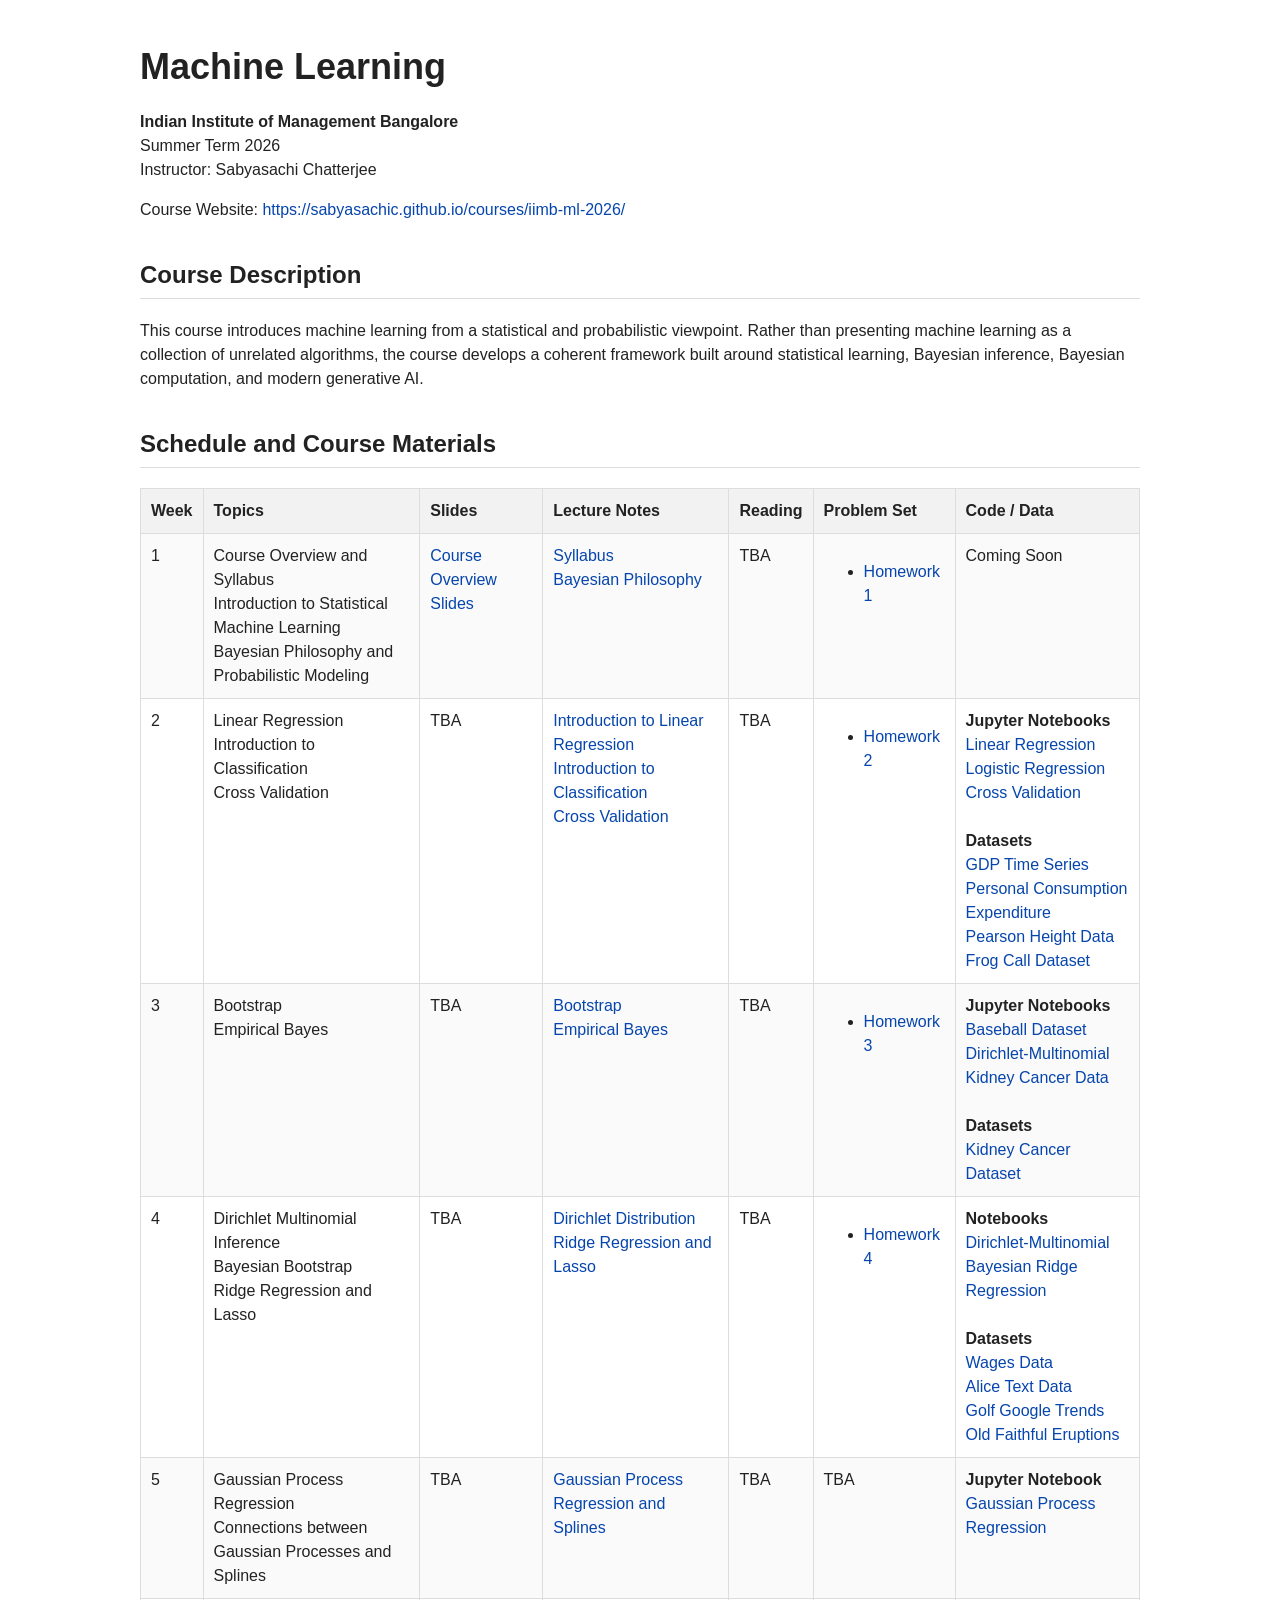
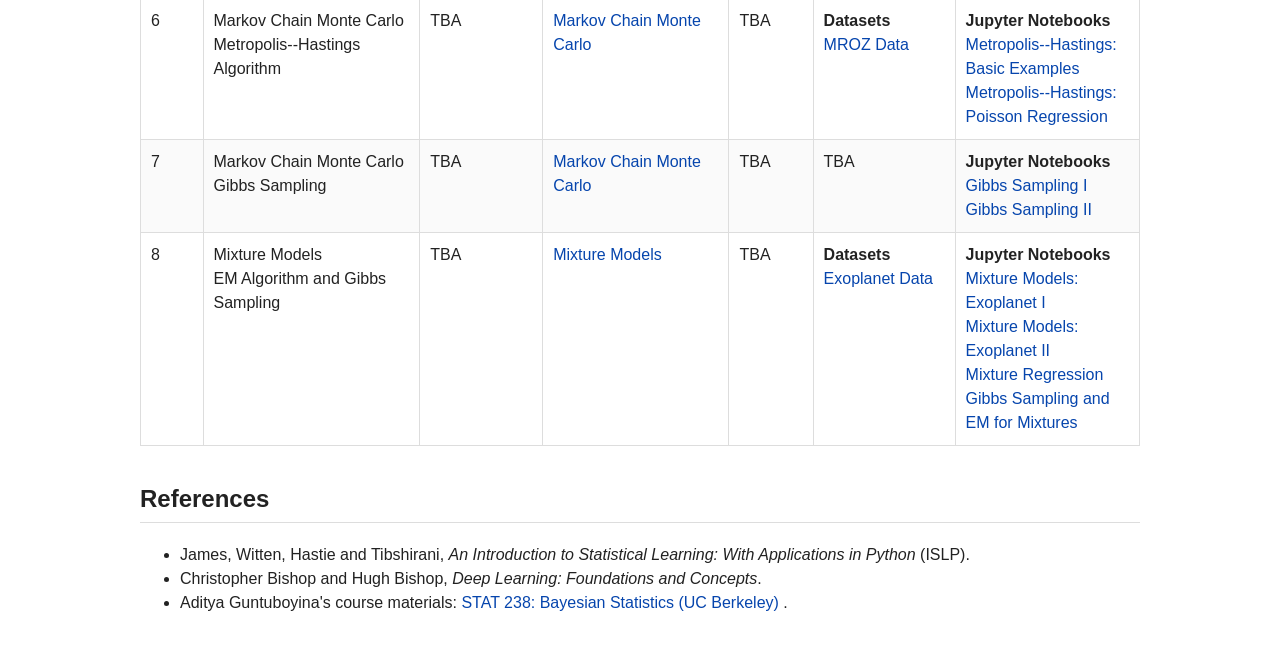
==== courses/iimb-ml-2026/index.html @ d4c7ecb0 "Update index.html" ====
<!DOCTYPE html>
<html>
<head>
<meta charset="UTF-8">
<title>Machine Learning | IIM Bangalore | Summer 2026</title>
<link rel="stylesheet" href="../../styles.css">
</head>

<body>

<h1>Machine Learning</h1>

<p>
<b>Indian Institute of Management Bangalore</b><br>
Summer Term 2026<br>
Instructor: Sabyasachi Chatterjee
</p>

<p>
Course Website:
<a href="https://sabyasachic.github.io/courses/iimb-ml-2026/">
https://sabyasachic.github.io/courses/iimb-ml-2026/
</a>
</p>

<h2>Course Description</h2>

<p>
This course introduces machine learning from a statistical and
probabilistic viewpoint. Rather than presenting machine learning as a
collection of unrelated algorithms, the course develops a coherent
framework built around statistical learning, Bayesian inference,
Bayesian computation, and modern generative AI.
</p>

<h2>Schedule and Course Materials</h2>

<table border="1" cellpadding="8">

<tr>
<th>Week</th>
<th>Topics</th>
<th>Slides</th>
<th>Lecture Notes</th>
<th>Reading</th>
<th>Problem Set</th>
<th>Code / Data</th>
</tr>

<tr>
<td>1</td>

<td>
Course Overview and Syllabus<br>
Introduction to Statistical Machine Learning<br>
Bayesian Philosophy and Probabilistic Modeling
</td>

<td>
<a href="notes/course_content.pdf">Course Overview Slides</a>
</td>

<td>
<a href="notes/Syllabus.pdf">Syllabus</a><br>
<a href="notes/Bayesian_Statistics.pdf">Bayesian Philosophy</a>
</td>

<td>TBA</td>

<td>
<ul>
<li><a href="assignments/HW1.pdf">Homework 1</a></li>
</ul>
</td>

<td>Coming Soon</td>

</tr>

  

<tr>

<td>2</td>

<td>
Linear Regression<br>
Introduction to Classification<br>
Cross Validation
</td>

<td>TBA</td>

<td>
<a href="notes/Linear_Regression.pdf">Introduction to Linear Regression</a><br>
<a href="notes/Classification.pdf">Introduction to Classification</a><br>
<a href="notes/CrossValidation.pdf">Cross Validation</a>
</td>

<td>TBA</td>

<td>
<ul>
<li><a href="assignments/HW2.pdf">Homework 2</a></li>
</ul>
</td>

<td>
<b>Jupyter Notebooks</b><br>
<a href="code/LinearREGRESSION.ipynb">Linear Regression</a><br>
<a href="code/Logistic_Regression.ipynb">Logistic Regression</a><br>
<a href="code/cross_validation.ipynb">Cross Validation</a>

<br><br>

<b>Datasets</b><br>
<a href="data/GDP_12Nov2025.csv">GDP Time Series</a><br>
<a href="data/PCEC_30Oct2025.csv">Personal Consumption Expenditure</a><br>
<a href="data/PearsonHeightData.txt">Pearson Height Data</a><br>
<a href="data/frogs.csv">Frog Call Dataset</a>
</td>

</tr>


  
<tr>

<td>3</td>

<td>
Bootstrap<br>
Empirical Bayes
</td>

<td>TBA</td>

<td>
<a href="notes/Bootstrap.pdf">Bootstrap</a><br>
<a href="notes/Empirical_Bayes.pdf">Empirical Bayes</a>
</td>

<td>TBA</td>

<td>
<ul>
<li><a href="assignments/HW3.pdf">Homework 3</a></li>
</ul>
</td>

<td>
<b>Jupyter Notebooks</b><br>
<a href="code/Baseball_Dataset.ipynb">Baseball Dataset</a><br>
<a href="code/Dirichlet_multinomial.ipynb">Dirichlet-Multinomial</a><br>
<a href="code/Kidney_Cancer_Data.ipynb">Kidney Cancer Data</a>

<br><br>

<b>Datasets</b><br>
<a href="data/KidneyCancerClean.csv">Kidney Cancer Dataset</a>
</td>

</tr>

<tr>

<td>4</td>

<td>
Dirichlet Multinomial Inference<br>
Bayesian Bootstrap<br>
Ridge Regression and Lasso
</td>

<td>TBA</td>

<td>
<a href="notes/Dirichlet.pdf">Dirichlet Distribution</a><br>
<a href="notes/RidgeandLasso.pdf">Ridge Regression and Lasso</a>
</td>

<td>TBA</td>

<td>
<ul>
<li><a href="assignments/HW4.pdf">Homework 4</a></li>
</ul>
</td>

<td>

<b>Notebooks</b><br>
<a href="code/Dirichlet_Multinomial.ipynb">Dirichlet-Multinomial</a><br>
<a href="code/Bayesian_Ridge.ipynb">Bayesian Ridge Regression</a>

<br><br>

<b>Datasets</b><br>
<a href="data/wagedata.csv">Wages Data</a><br>
<a href="data/alice.txt">Alice Text Data</a><br>
<a href="data/GolfTrends13March2026.csv">Golf Google Trends</a><br>
<a href="data/old_faithful_eruptions.txt">Old Faithful Eruptions</a>

</td>

</tr>
<tr>

<td>5</td>

<td>
Gaussian Process Regression<br>
Connections between Gaussian Processes and Splines
</td>

<td>TBA</td>

<td>
<a href="notes/GPandSplines.pdf">Gaussian Process Regression and Splines</a>
</td>

<td>TBA</td>

<td>TBA</td>

<td>
<b>Jupyter Notebook</b><br>
<a href="code/Gaussian_Process_Regression.ipynb">Gaussian Process Regression</a>
</td>

</tr>

<tr>

<td>6</td>

<td>
Markov Chain Monte Carlo<br>
Metropolis--Hastings Algorithm
</td>

<td>TBA</td>

<td>
<a href="notes/MCMC.pdf">Markov Chain Monte Carlo</a>
</td>

<td>TBA</td>

<td>
<b>Datasets</b><br>
<a href="data/MROZ.csv">MROZ Data</a>
</td>

<td>
<b>Jupyter Notebooks</b><br>
<a href="code/MH_basic.ipynb">Metropolis--Hastings: Basic Examples</a><br>
<a href="code/MH_PoiReg.ipynb">Metropolis--Hastings: Poisson Regression</a>
</td>

</tr>


<tr>

<td>7</td>

<td>
Markov Chain Monte Carlo<br>
Gibbs Sampling
</td>

<td>TBA</td>

<td>
<a href="notes/MCMC.pdf">Markov Chain Monte Carlo</a>
</td>

<td>TBA</td>

<td>TBA</td>

<td>
<b>Jupyter Notebooks</b><br>
<a href="code/Gibbs1.ipynb">Gibbs Sampling I</a><br>
<a href="code/Gibbs_2.ipynb">Gibbs Sampling II</a>
</td>

</tr>


<tr>

<td>8</td>

<td>
Mixture Models<br>
EM Algorithm and Gibbs Sampling
</td>

<td>TBA</td>

<td>
<a href="notes/mixture_models.pdf">Mixture Models</a>
</td>

<td>TBA</td>

<td>
<b>Datasets</b><br>
<a href="data/exoplanet_data.csv">Exoplanet Data</a>
</td>

<td>
<b>Jupyter Notebooks</b><br>
<a href="code/Mixture_Exoplanet-1.ipynb">Mixture Models: Exoplanet I</a><br>
<a href="code/Mixture_Exoplanet-2.ipynb">Mixture Models: Exoplanet II</a><br>
<a href="code/Mixture_Regression.ipynb">Mixture Regression</a><br>
<a href="code/Gibbs_EM_Mixture.ipynb">Gibbs Sampling and EM for Mixtures</a>
</td>

</tr>




</tr>

</table>

<h2>References</h2>

<ul>

<li>
James, Witten, Hastie and Tibshirani,
<i>An Introduction to Statistical Learning: With Applications in Python</i> (ISLP).
</li>

<li>
Christopher Bishop and Hugh Bishop,
<i>Deep Learning: Foundations and Concepts</i>.
</li>

<li>
Aditya Guntuboyina's course materials:
<a href="https://stat238.berkeley.edu/spring-2026/">
STAT 238: Bayesian Statistics (UC Berkeley)
</a>.
</li>

</ul>

</body>
</html>
---- styles.css ----
body {
  font-family: Arial, Helvetica, sans-serif;
  max-width: 1000px;
  margin: 40px auto;
  padding: 0 20px;
  line-height: 1.5;
  color: #222;
}

h1 {
  font-size: 36px;
  margin-bottom: 5px;
}

h2 {
  margin-top: 35px;
  border-bottom: 1px solid #ddd;
  padding-bottom: 5px;
}

table {
  border-collapse: collapse;
  width: 100%;
  margin-top: 15px;
}

th, td {
  border: 1px solid #ddd;
  padding: 10px;
  vertical-align: top;
}

th {
  background: #f2f2f2;
  text-align: left;
}

tr:nth-child(even) {
  background: #fafafa;
}

a {
  color: #0645ad;
  text-decoration: none;
}

a:hover {
  text-decoration: underline;
}
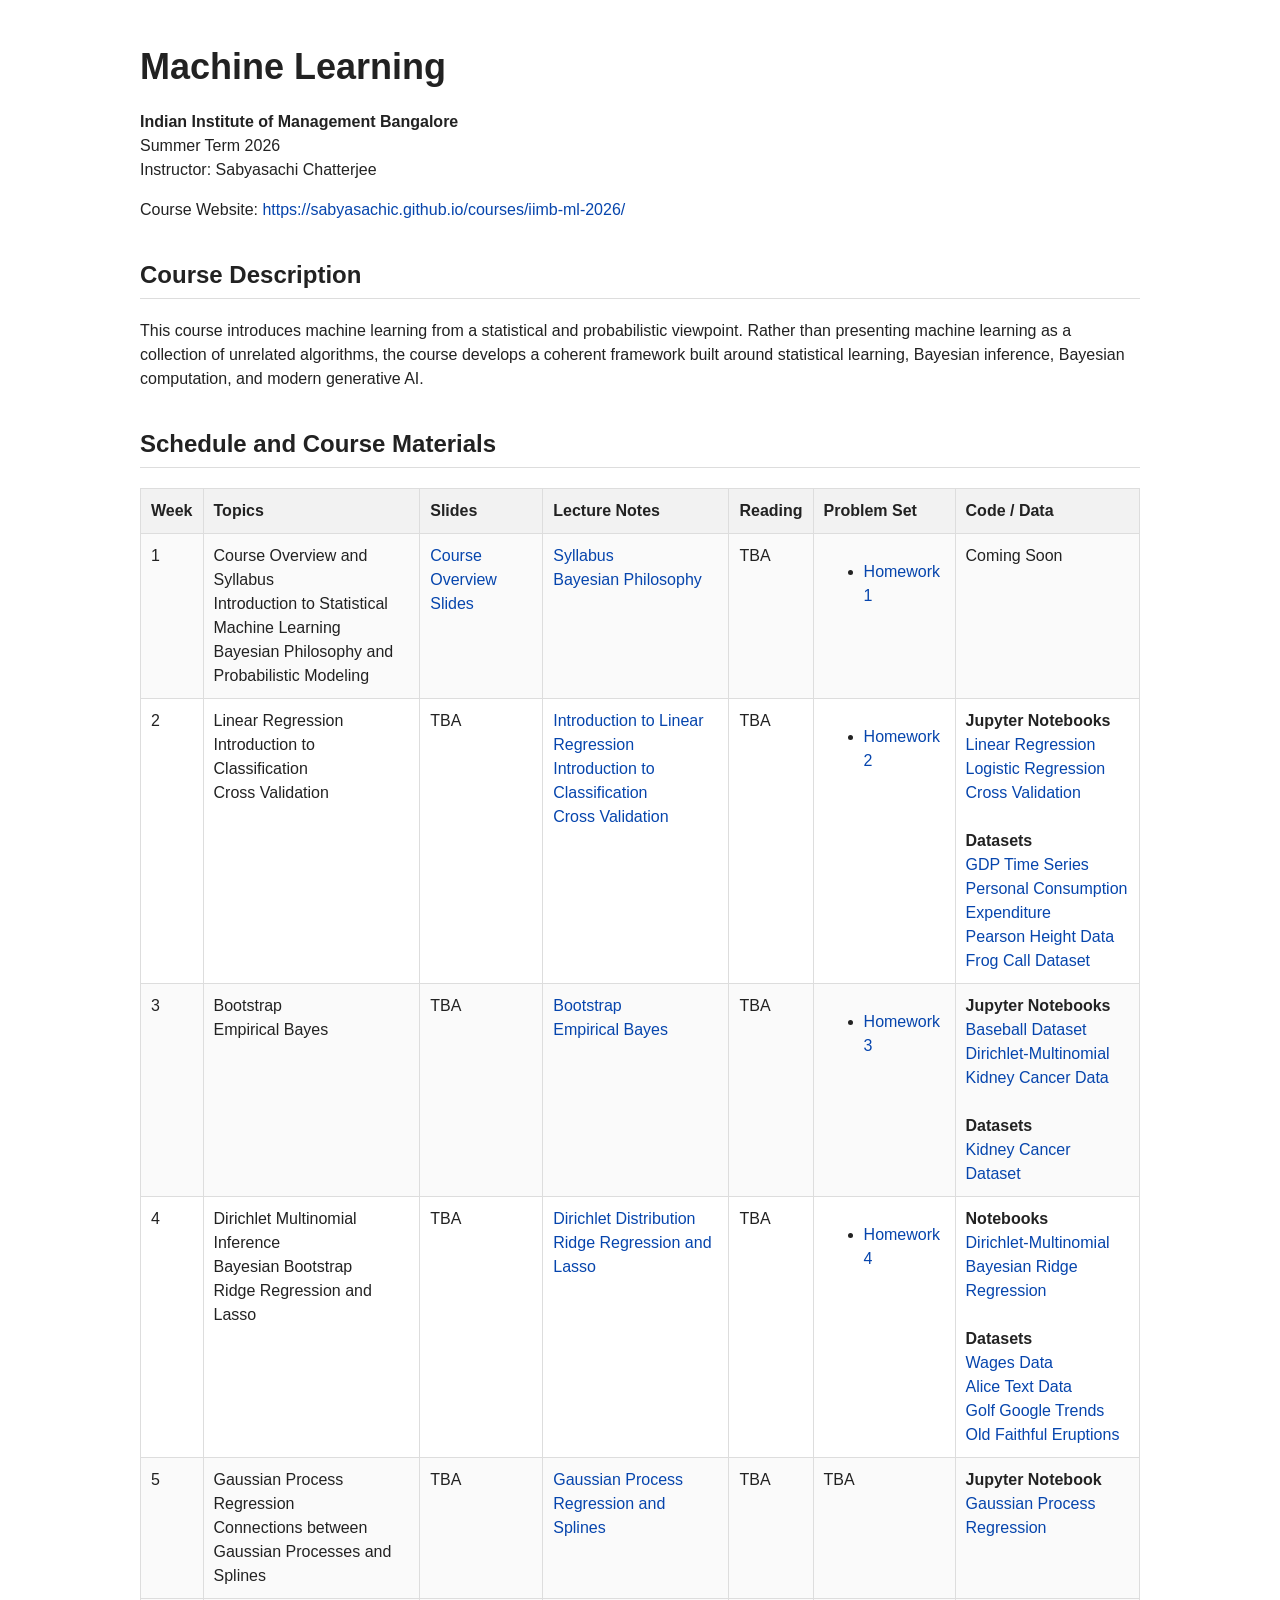
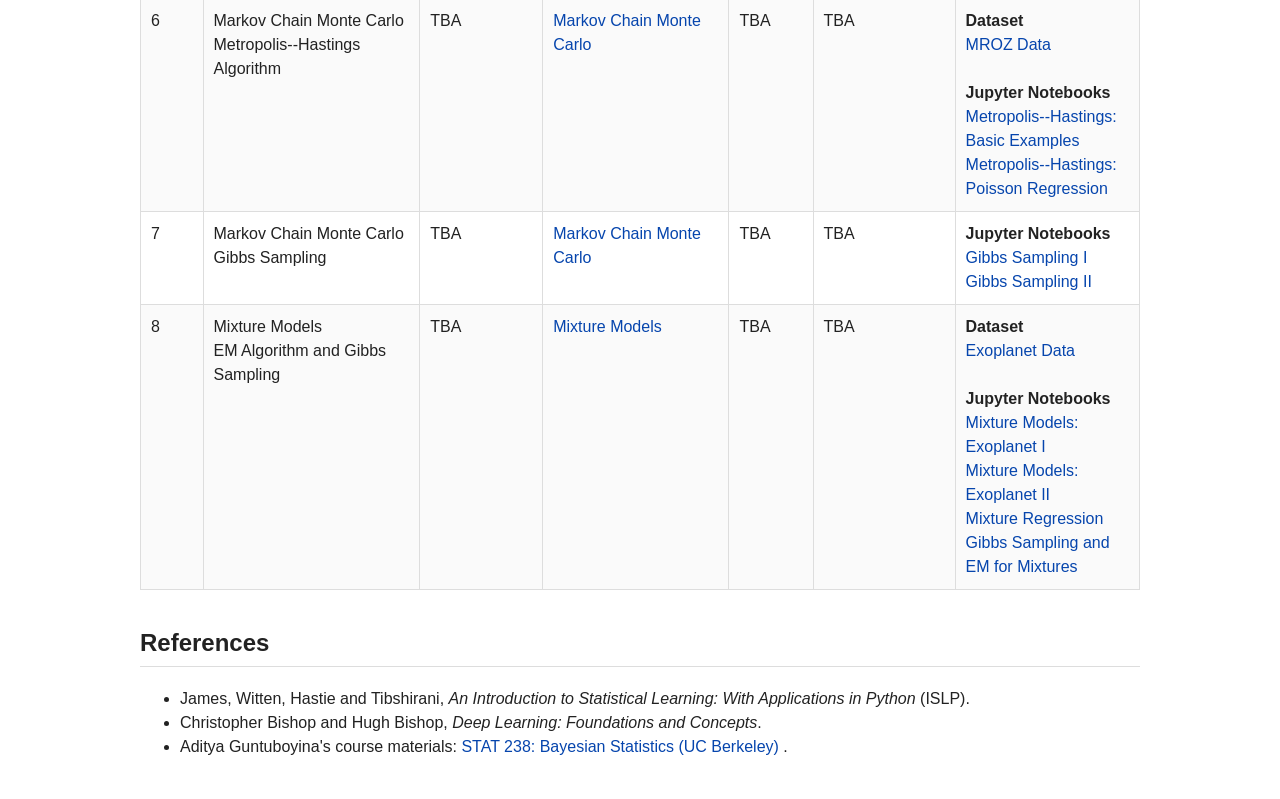
==== commit 4d15d42b: "Update index.html" ====
--- a/courses/iimb-ml-2026/index.html
+++ b/courses/iimb-ml-2026/index.html
@@ -232,6 +232,8 @@
 
 <tr>
 
+<tr>
+
 <td>6</td>
 
 <td>
@@ -247,12 +249,12 @@
 
 <td>TBA</td>
 
-<td>
-<b>Datasets</b><br>
-<a href="data/MROZ.csv">MROZ Data</a>
-</td>
-
-<td>
+<td>TBA</td>
+
+<td>
+<b>Dataset</b><br>
+<a href="data/MROZ.csv">MROZ Data</a><br><br>
+
 <b>Jupyter Notebooks</b><br>
 <a href="code/MH_basic.ipynb">Metropolis--Hastings: Basic Examples</a><br>
 <a href="code/MH_PoiReg.ipynb">Metropolis--Hastings: Poisson Regression</a>
@@ -306,12 +308,12 @@
 
 <td>TBA</td>
 
-<td>
-<b>Datasets</b><br>
-<a href="data/exoplanet_data.csv">Exoplanet Data</a>
-</td>
-
-<td>
+<td>TBA</td>
+
+<td>
+<b>Dataset</b><br>
+<a href="data/exoplanet_data.csv">Exoplanet Data</a><br><br>
+
 <b>Jupyter Notebooks</b><br>
 <a href="code/Mixture_Exoplanet-1.ipynb">Mixture Models: Exoplanet I</a><br>
 <a href="code/Mixture_Exoplanet-2.ipynb">Mixture Models: Exoplanet II</a><br>
@@ -320,7 +322,6 @@
 </td>
 
 </tr>
-
 
 
 
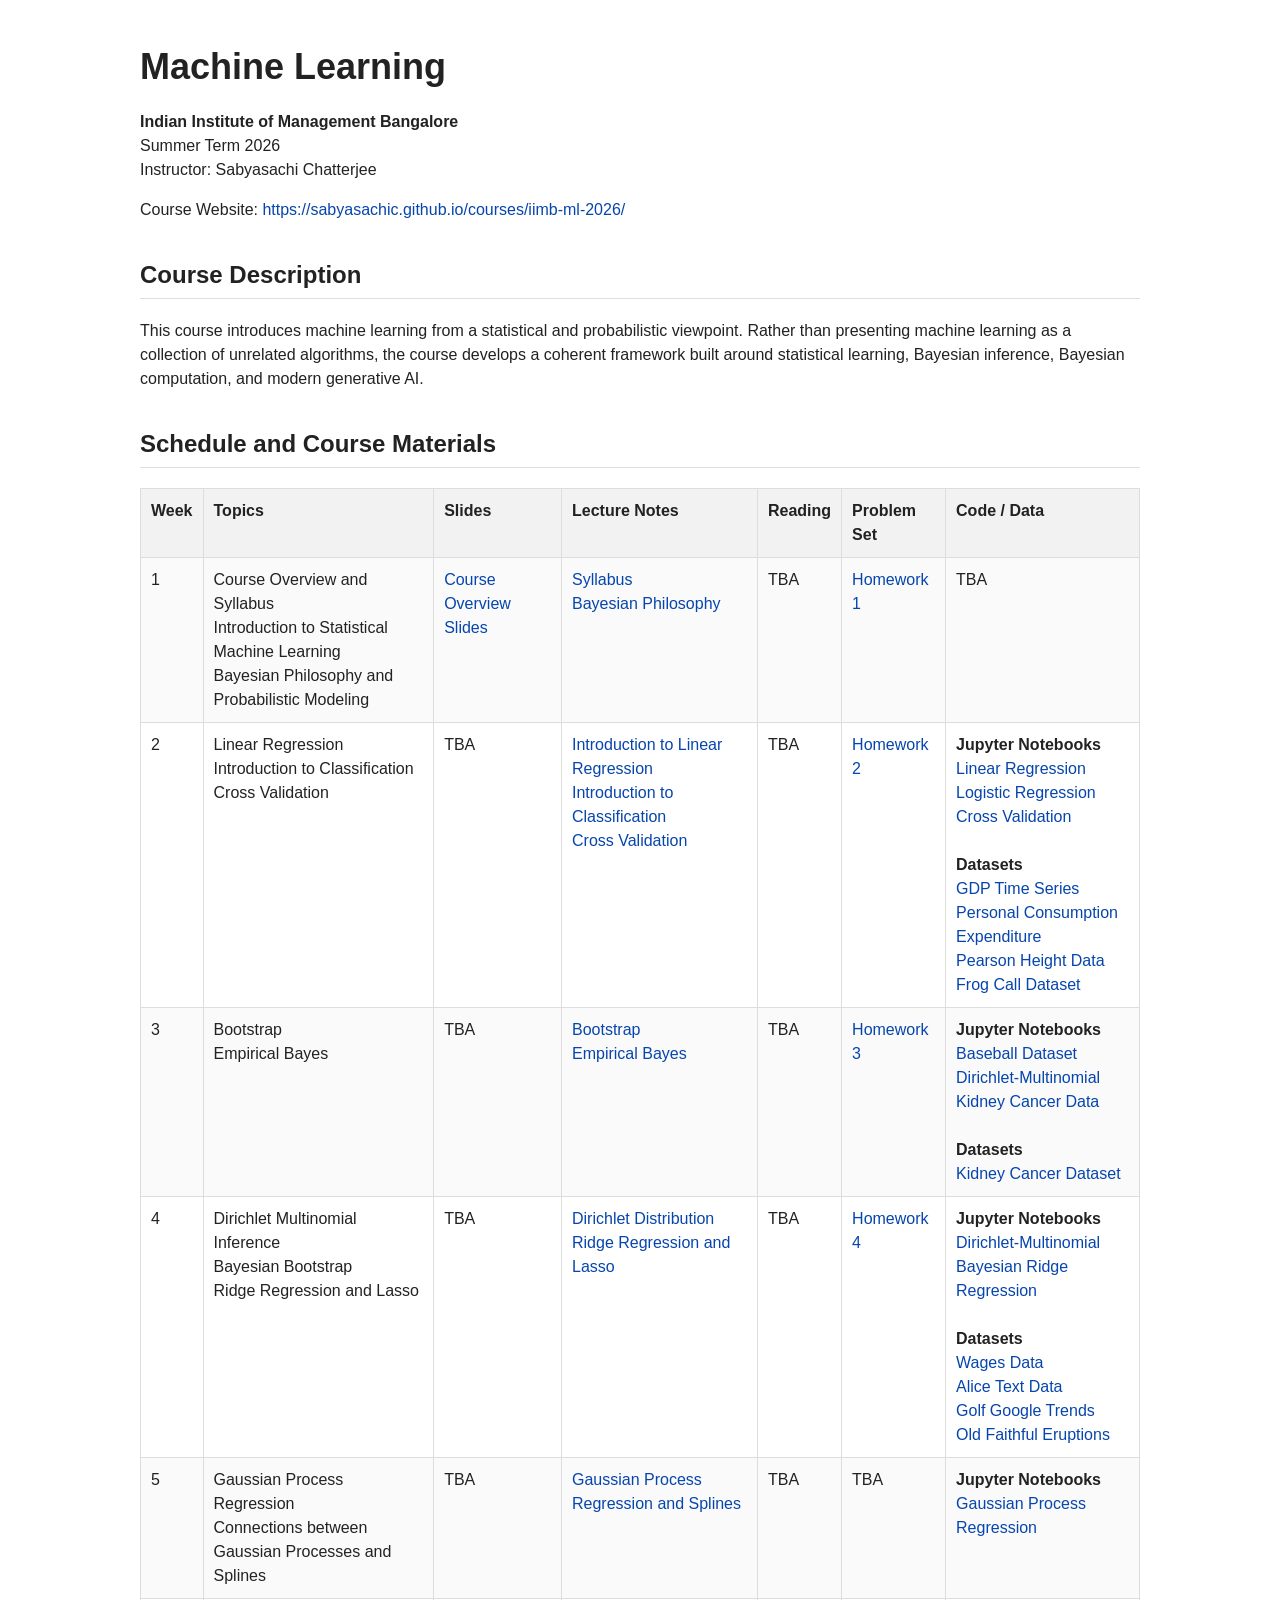
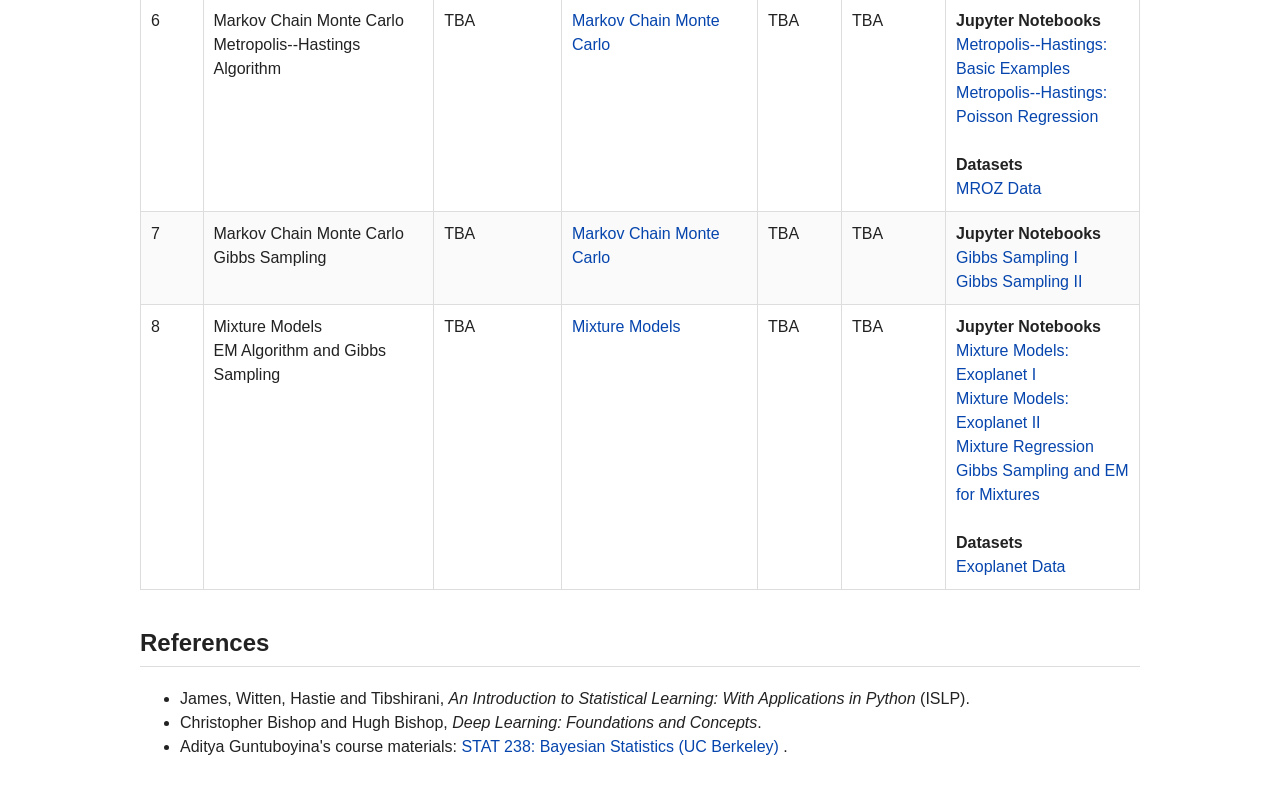
==== commit 9c0f1f6e: "Update index.html" ====
--- a/courses/iimb-ml-2026/index.html
+++ b/courses/iimb-ml-2026/index.html
@@ -47,7 +47,13 @@
 <th>Code / Data</th>
 </tr>
 
-<tr>
+
+<!-- ============================================================ -->
+<!-- WEEK 1 -->
+<!-- ============================================================ -->
+
+<tr>
+
 <td>1</td>
 
 <td>
@@ -68,16 +74,17 @@
 <td>TBA</td>
 
 <td>
-<ul>
-<li><a href="assignments/HW1.pdf">Homework 1</a></li>
-</ul>
-</td>
-
-<td>Coming Soon</td>
-
-</tr>
-
-  
+<a href="assignments/HW1.pdf">Homework 1</a>
+</td>
+
+<td>TBA</td>
+
+</tr>
+
+
+<!-- ============================================================ -->
+<!-- WEEK 2 -->
+<!-- ============================================================ -->
 
 <tr>
 
@@ -100,9 +107,7 @@
 <td>TBA</td>
 
 <td>
-<ul>
-<li><a href="assignments/HW2.pdf">Homework 2</a></li>
-</ul>
+<a href="assignments/HW2.pdf">Homework 2</a>
 </td>
 
 <td>
@@ -123,7 +128,10 @@
 </tr>
 
 
-  
+<!-- ============================================================ -->
+<!-- WEEK 3 -->
+<!-- ============================================================ -->
+
 <tr>
 
 <td>3</td>
@@ -143,9 +151,7 @@
 <td>TBA</td>
 
 <td>
-<ul>
-<li><a href="assignments/HW3.pdf">Homework 3</a></li>
-</ul>
+<a href="assignments/HW3.pdf">Homework 3</a>
 </td>
 
 <td>
@@ -162,6 +168,11 @@
 
 </tr>
 
+
+<!-- ============================================================ -->
+<!-- WEEK 4 -->
+<!-- ============================================================ -->
+
 <tr>
 
 <td>4</td>
@@ -182,14 +193,11 @@
 <td>TBA</td>
 
 <td>
-<ul>
-<li><a href="assignments/HW4.pdf">Homework 4</a></li>
-</ul>
-</td>
-
-<td>
-
-<b>Notebooks</b><br>
+<a href="assignments/HW4.pdf">Homework 4</a>
+</td>
+
+<td>
+<b>Jupyter Notebooks</b><br>
 <a href="code/Dirichlet_Multinomial.ipynb">Dirichlet-Multinomial</a><br>
 <a href="code/Bayesian_Ridge.ipynb">Bayesian Ridge Regression</a>
 
@@ -200,10 +208,15 @@
 <a href="data/alice.txt">Alice Text Data</a><br>
 <a href="data/GolfTrends13March2026.csv">Golf Google Trends</a><br>
 <a href="data/old_faithful_eruptions.txt">Old Faithful Eruptions</a>
-
-</td>
-
-</tr>
+</td>
+
+</tr>
+
+
+<!-- ============================================================ -->
+<!-- WEEK 5 -->
+<!-- ============================================================ -->
+
 <tr>
 
 <td>5</td>
@@ -224,13 +237,16 @@
 <td>TBA</td>
 
 <td>
-<b>Jupyter Notebook</b><br>
+<b>Jupyter Notebooks</b><br>
 <a href="code/Gaussian_Process_Regression.ipynb">Gaussian Process Regression</a>
 </td>
 
 </tr>
 
-<tr>
+
+<!-- ============================================================ -->
+<!-- WEEK 6 -->
+<!-- ============================================================ -->
 
 <tr>
 
@@ -252,16 +268,22 @@
 <td>TBA</td>
 
 <td>
-<b>Dataset</b><br>
-<a href="data/MROZ.csv">MROZ Data</a><br><br>
-
 <b>Jupyter Notebooks</b><br>
 <a href="code/MH_basic.ipynb">Metropolis--Hastings: Basic Examples</a><br>
 <a href="code/MH_PoiReg.ipynb">Metropolis--Hastings: Poisson Regression</a>
-</td>
-
-</tr>
-
+
+<br><br>
+
+<b>Datasets</b><br>
+<a href="data/MROZ.csv">MROZ Data</a>
+</td>
+
+</tr>
+
+
+<!-- ============================================================ -->
+<!-- WEEK 7 -->
+<!-- ============================================================ -->
 
 <tr>
 
@@ -291,6 +313,10 @@
 </tr>
 
 
+<!-- ============================================================ -->
+<!-- WEEK 8 -->
+<!-- ============================================================ -->
+
 <tr>
 
 <td>8</td>
@@ -311,23 +337,22 @@
 <td>TBA</td>
 
 <td>
-<b>Dataset</b><br>
-<a href="data/exoplanet_data.csv">Exoplanet Data</a><br><br>
-
 <b>Jupyter Notebooks</b><br>
 <a href="code/Mixture_Exoplanet-1.ipynb">Mixture Models: Exoplanet I</a><br>
 <a href="code/Mixture_Exoplanet-2.ipynb">Mixture Models: Exoplanet II</a><br>
 <a href="code/Mixture_Regression.ipynb">Mixture Regression</a><br>
 <a href="code/Gibbs_EM_Mixture.ipynb">Gibbs Sampling and EM for Mixtures</a>
-</td>
-
-</tr>
-
-
+
+<br><br>
+
+<b>Datasets</b><br>
+<a href="data/exoplanet_data.csv">Exoplanet Data</a>
+</td>
 
 </tr>
 
 </table>
+
 
 <h2>References</h2>
 
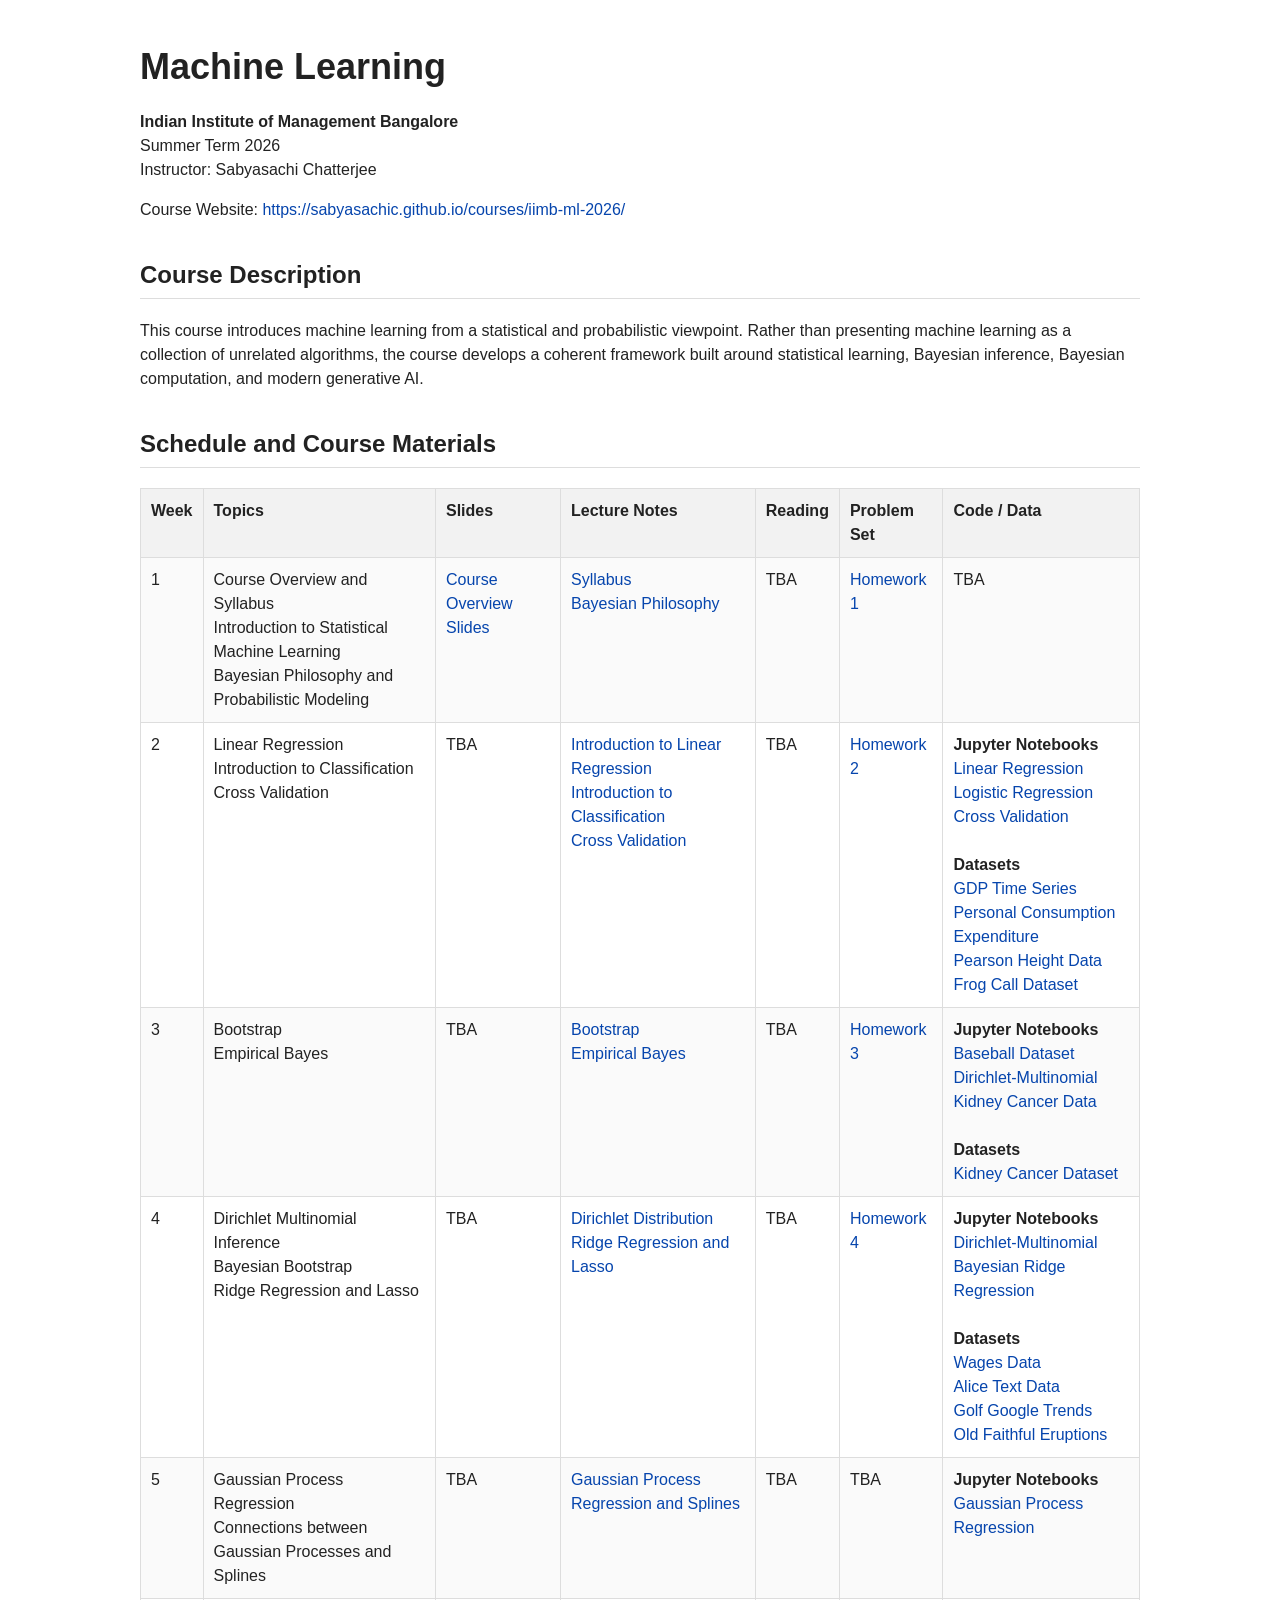
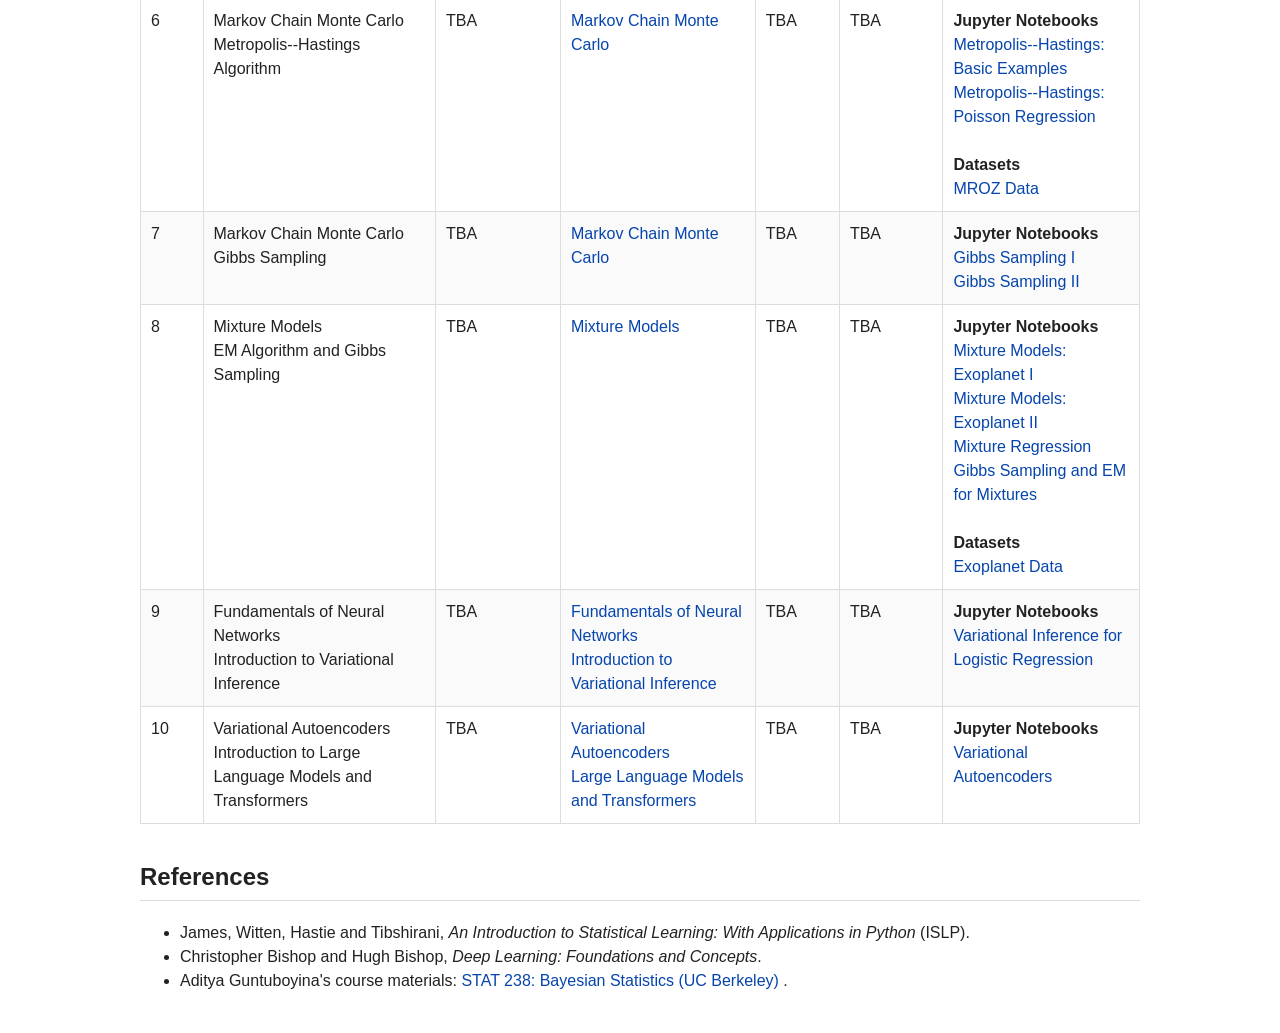
==== commit ad206523: "Update index.html" ====
--- a/courses/iimb-ml-2026/index.html
+++ b/courses/iimb-ml-2026/index.html
@@ -351,6 +351,69 @@
 
 </tr>
 
+
+<!-- ============================================================ -->
+<!-- WEEK 9 -->
+<!-- ============================================================ -->
+
+<tr>
+
+<td>9</td>
+
+<td>
+Fundamentals of Neural Networks<br>
+Introduction to Variational Inference
+</td>
+
+<td>TBA</td>
+
+<td>
+<a href="notes/Neural Networks Basics.pdf">Fundamentals of Neural Networks</a><br>
+<a href="notes/Variational_inference.pdf">Introduction to Variational Inference</a>
+</td>
+
+<td>TBA</td>
+
+<td>TBA</td>
+
+<td>
+<b>Jupyter Notebooks</b><br>
+<a href="code/VI_LogReg.ipynb">Variational Inference for Logistic Regression</a>
+</td>
+
+</tr>
+
+
+<!-- ============================================================ -->
+<!-- WEEK 10 -->
+<!-- ============================================================ -->
+
+<tr>
+
+<td>10</td>
+
+<td>
+Variational Autoencoders<br>
+Introduction to Large Language Models and Transformers
+</td>
+
+<td>TBA</td>
+
+<td>
+<a href="notes/Variational_inference.pdf">Variational Autoencoders</a><br>
+<a href="notes/Transformers.pdf">Large Language Models and Transformers</a>
+</td>
+
+<td>TBA</td>
+
+<td>TBA</td>
+
+<td>
+<b>Jupyter Notebooks</b><br>
+<a href="code/VAE.ipynb">Variational Autoencoders</a>
+</td>
+
+</tr>
 </table>
 
 
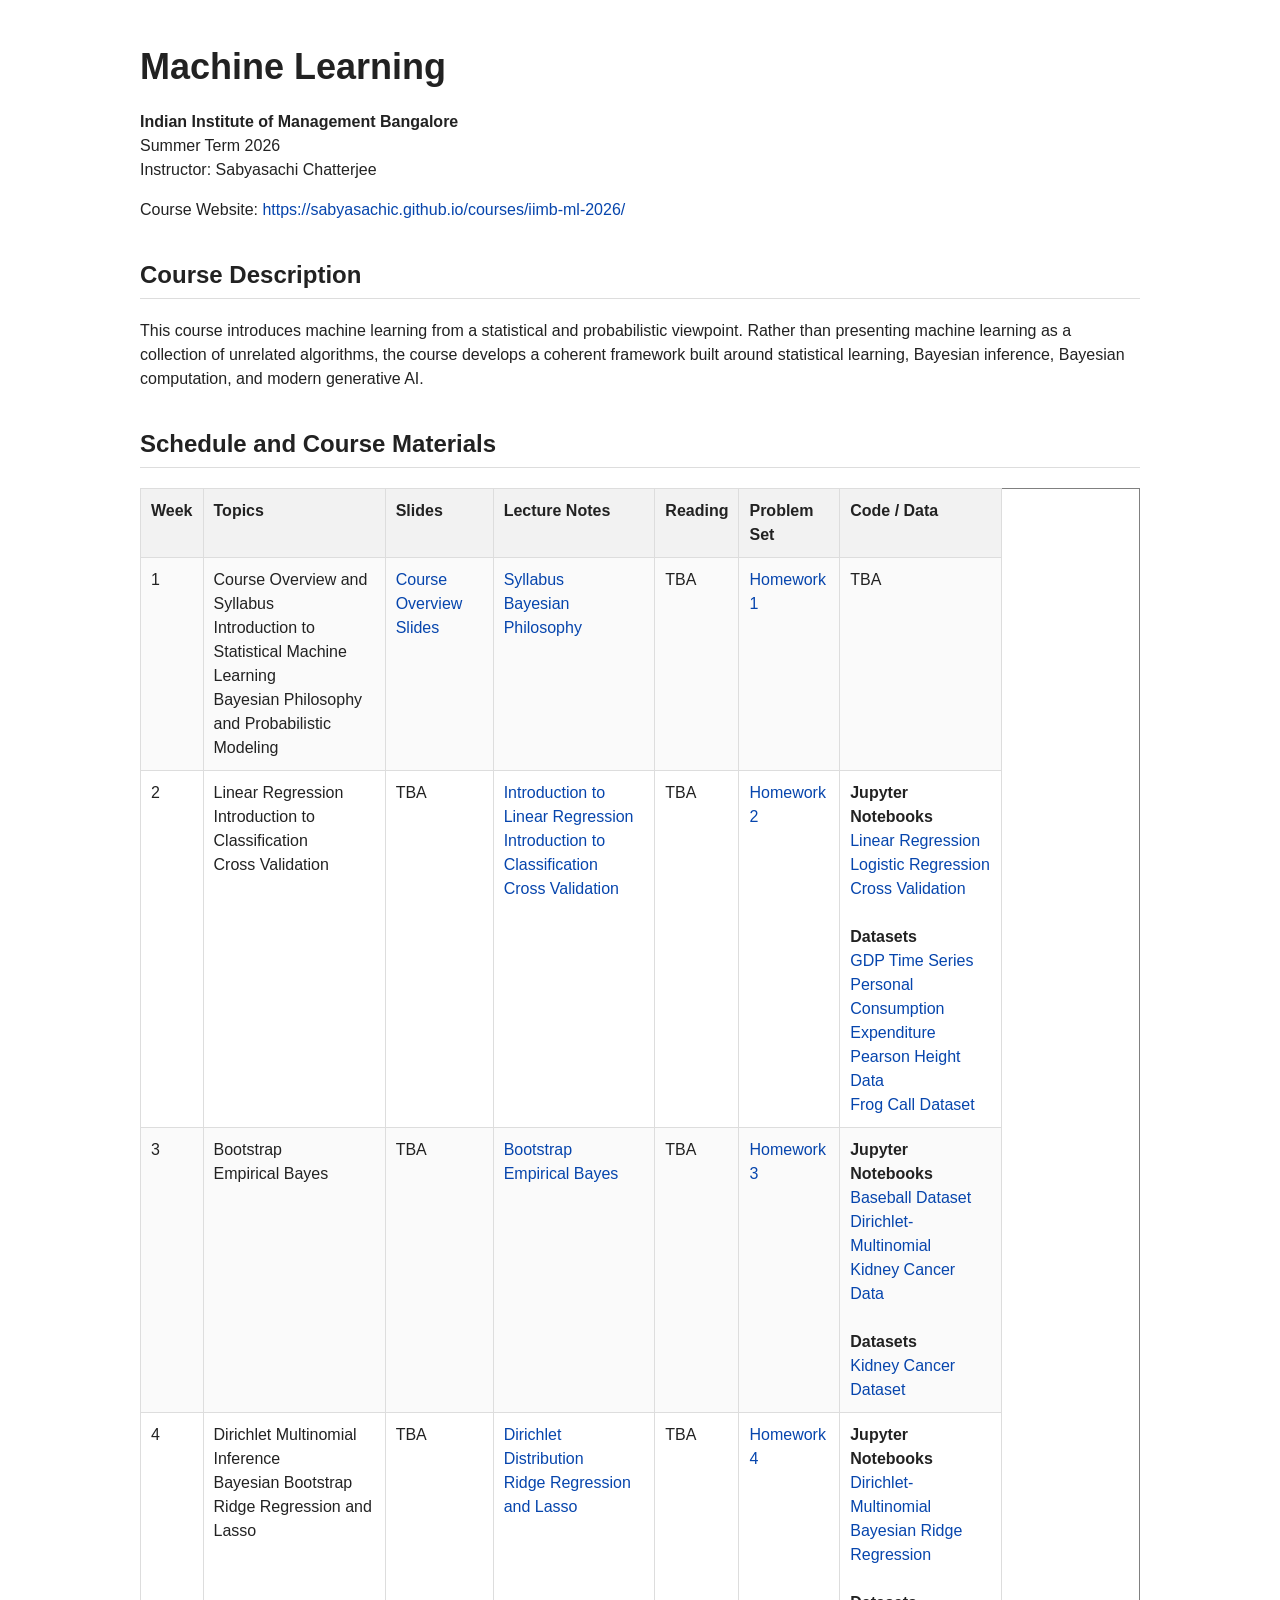
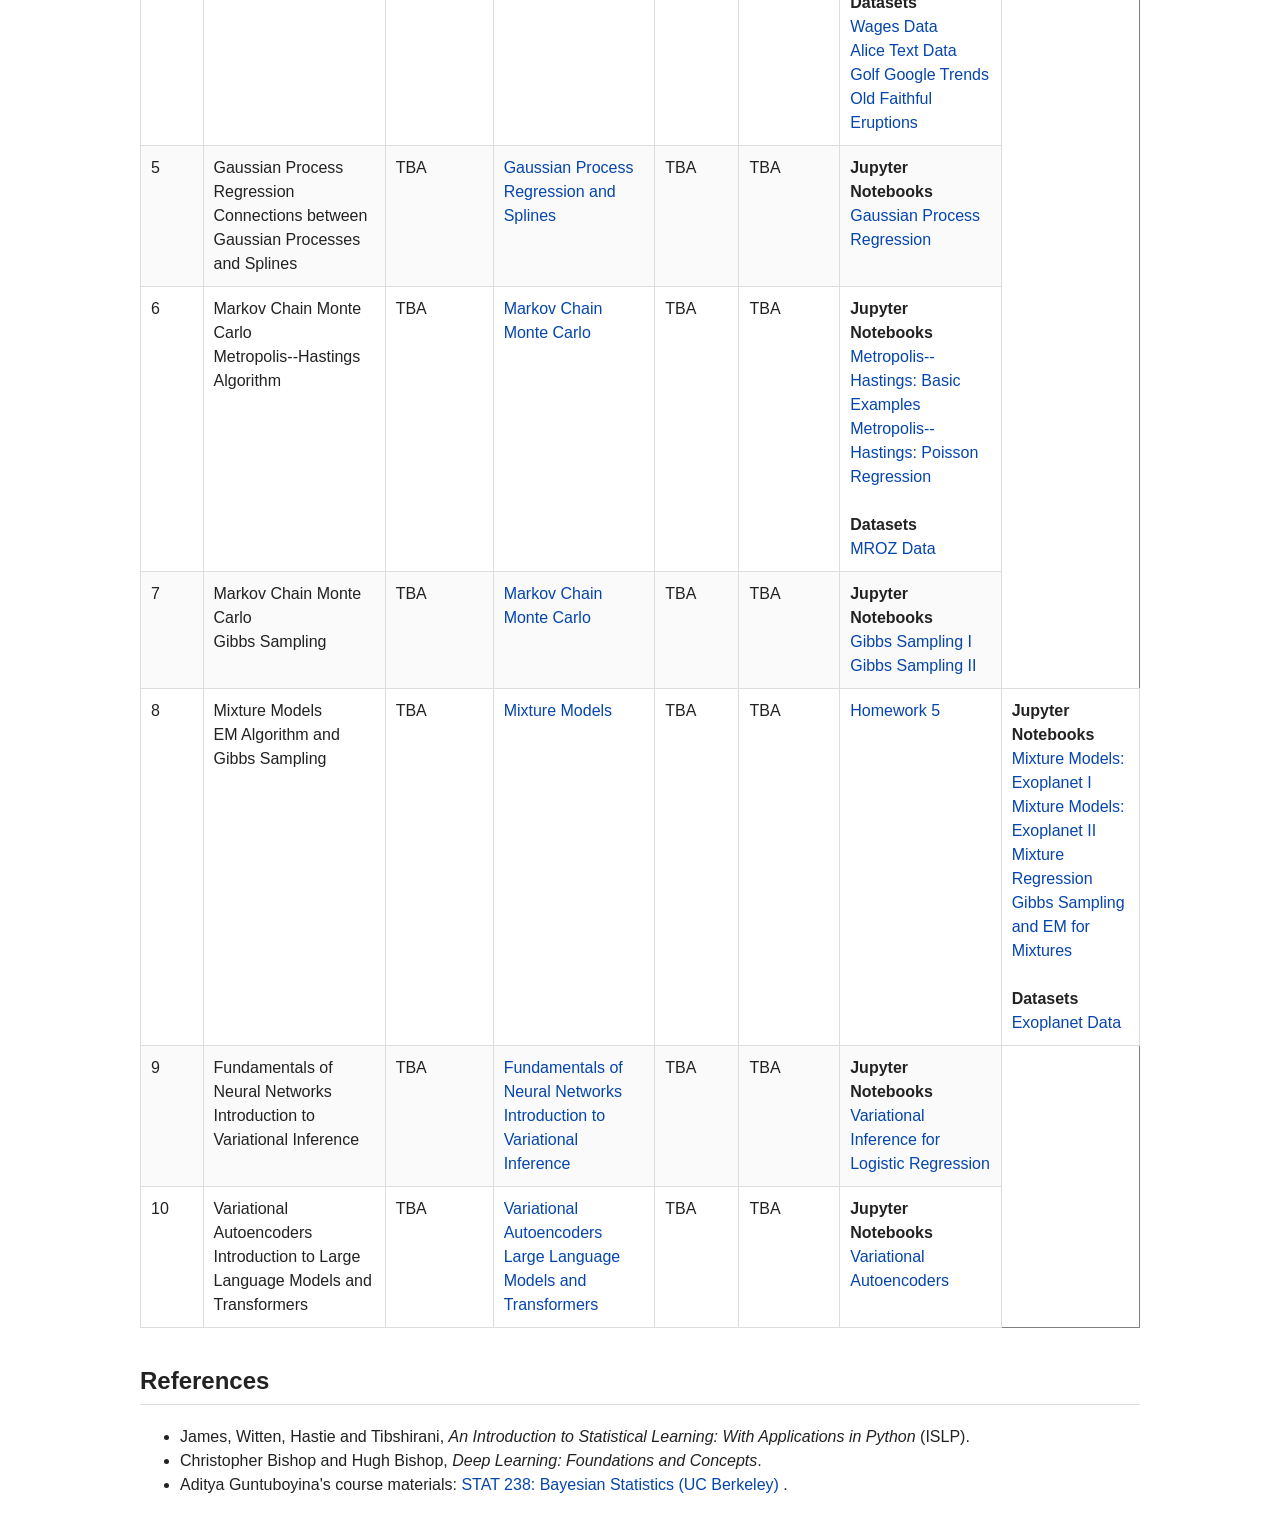
==== commit 35d90fc8: "Update index.html" ====
--- a/courses/iimb-ml-2026/index.html
+++ b/courses/iimb-ml-2026/index.html
@@ -337,6 +337,10 @@
 <td>TBA</td>
 
 <td>
+<a href="assignments/HW5.pdf">Homework 5</a>
+</td>
+
+<td>
 <b>Jupyter Notebooks</b><br>
 <a href="code/Mixture_Exoplanet-1.ipynb">Mixture Models: Exoplanet I</a><br>
 <a href="code/Mixture_Exoplanet-2.ipynb">Mixture Models: Exoplanet II</a><br>
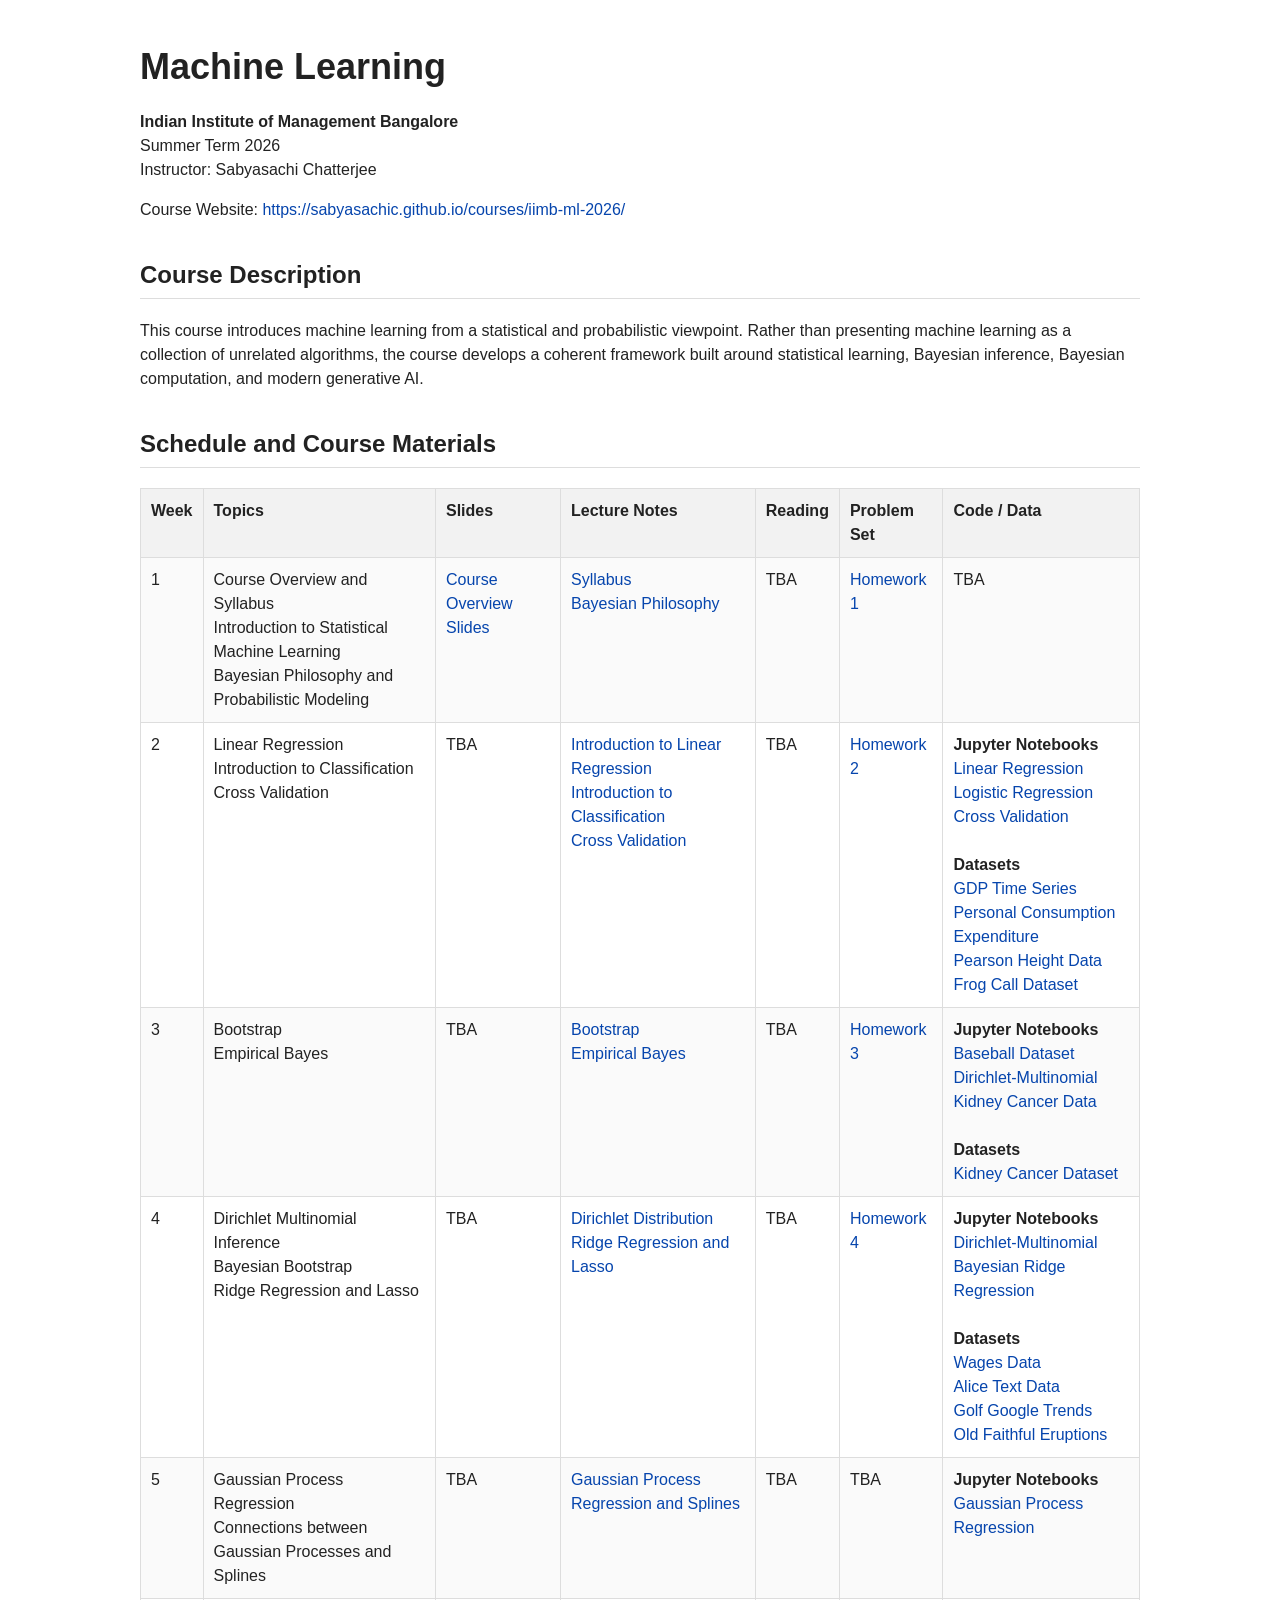
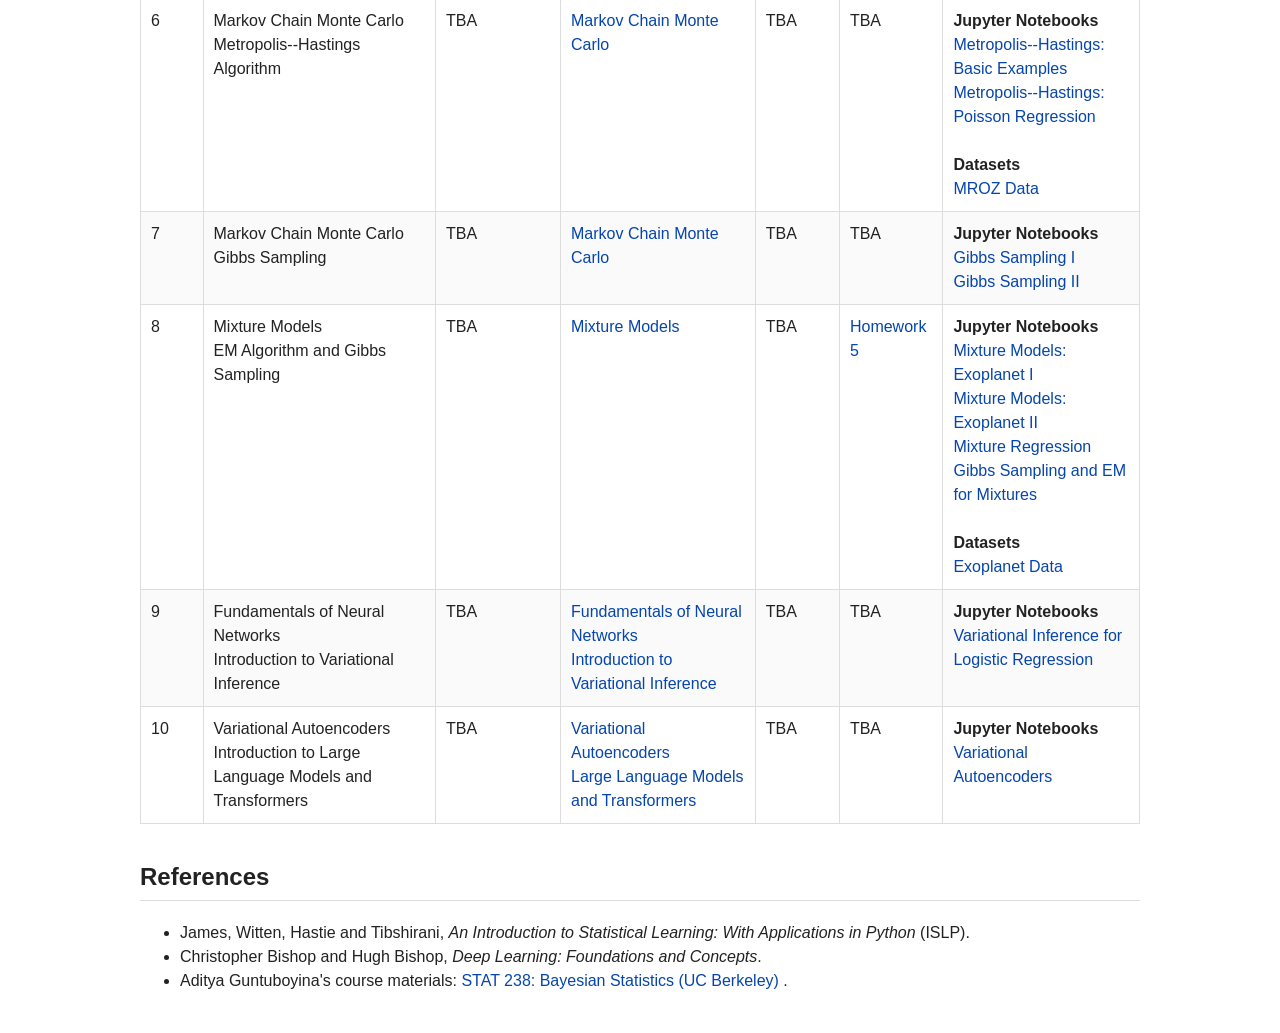
==== commit af88dc79: "Update index.html" ====
--- a/courses/iimb-ml-2026/index.html
+++ b/courses/iimb-ml-2026/index.html
@@ -334,10 +334,8 @@
 
 <td>TBA</td>
 
-<td>TBA</td>
-
-<td>
-<a href="assignments/HW5.pdf">Homework 5</a>
+<td>
+<a href="code/HW5.pdf">Homework 5</a>
 </td>
 
 <td>
@@ -418,6 +416,7 @@
 </td>
 
 </tr>
+
 </table>
 
 
